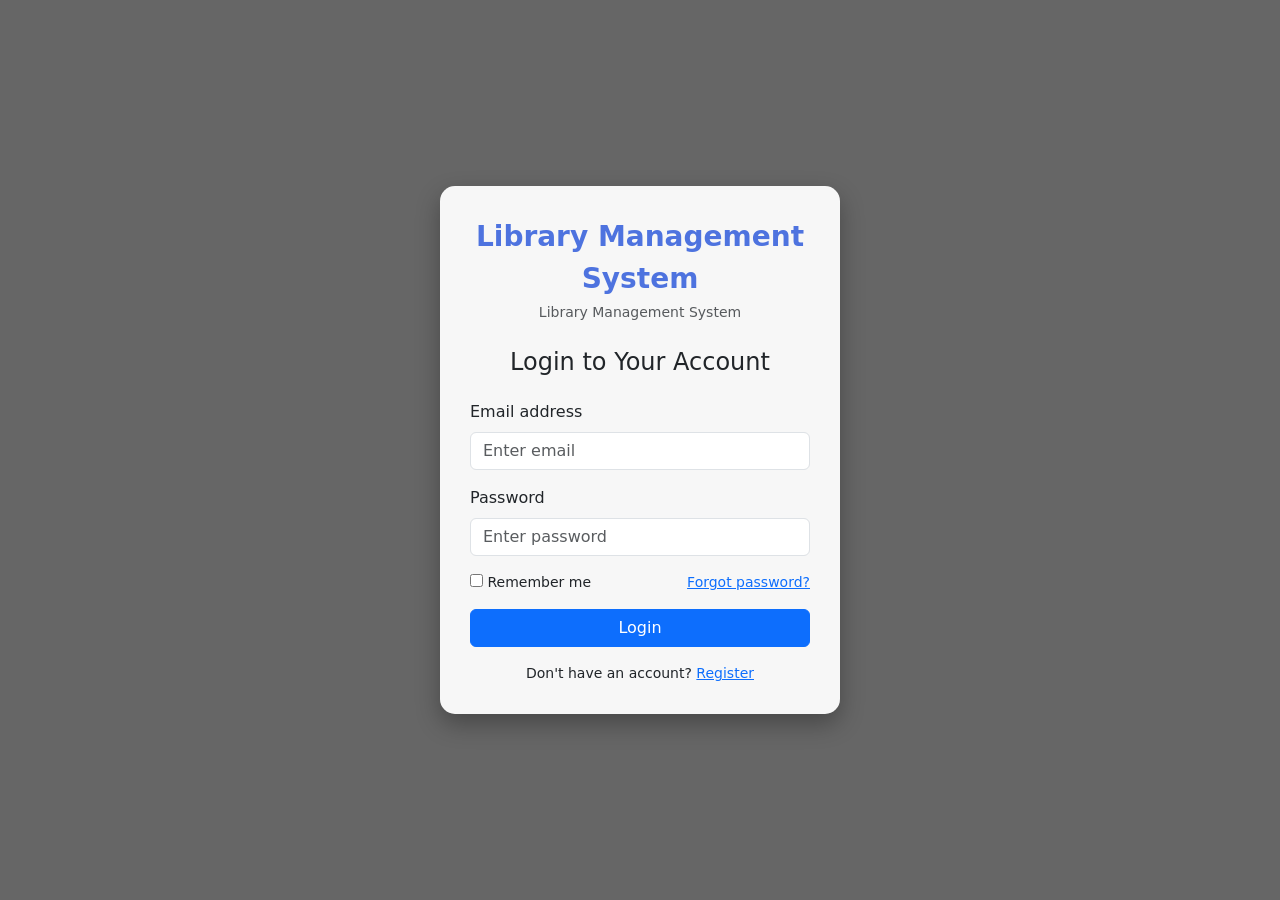
==== index.html @ 751d8fba "first commit" ====
<!DOCTYPE html>
<html lang="en">
<head>
    <meta charset="UTF-8">
    <title>Library Login</title>
    <meta name="viewport" content="width=device-width, initial-scale=1">

    <!-- Bootstrap CSS -->
    <link href="https://cdn.jsdelivr.net/npm/bootstrap@5.3.2/dist/css/bootstrap.min.css" rel="stylesheet">

    <style>
        body {
            height: 100vh;
            margin: 0;
            display: flex;
            justify-content: center;
            align-items: center;

            /* Full Background Image */
            background: url('https://images.unsplash.com/photo-1521587760476-6c12a4b040da') no-repeat center center fixed;
            background-size: cover;
        }

        .overlay {
            position: absolute;
            top: 0;
            left: 0;
            width: 100%;
            height: 100%;
            background: rgba(0, 0, 0, 0.6);
        }

        .login-card {
            position: relative;
            z-index: 2;
            width: 100%;
            max-width: 400px;
            padding: 30px;
            border-radius: 15px;
            background-color: rgba(255, 255, 255, 0.95);
            box-shadow: 0 10px 25px rgba(0,0,0,0.3);
        }

        .logo {
            font-size: 28px;
            font-weight: bold;
            color: #4e73df;
        }

        .form-control:focus {
            box-shadow: none;
            border-color: #4e73df;
        }

        .btn-custom {
            background-color: #4e73df;
            color: white;
        }

        .btn-custom:hover {
            background-color: #2e59d9;
        }

        .extra-links {
            font-size: 14px;
        }
    </style>

</head>

<body>

<div class="overlay"></div>

<div class="login-card">
    
    <!-- Logo -->
    <div class="text-center mb-4">
        <div class="logo">Library Management System</div>
        <small class="text-muted">Library Management System</small>
    </div>

    <h4 class="text-center mb-4">Login to Your Account</h4>

    <form>
        <div class="mb-3">
            <label class="form-label">Email address</label>
            <input type="email" class="form-control" placeholder="Enter email" required>
        </div>

        <div class="mb-3">
            <label class="form-label">Password</label>
            <input type="password" class="form-control" placeholder="Enter password" required>
        </div>

        <div class="d-flex justify-content-between mb-3 extra-links">
            <div>
                <input type="checkbox"> Remember me
            </div>
            <a href="#">Forgot password?</a>
        </div>

      <a href="main.html" class="btn btn-primary w-100">Login</a>

        <div class="text-center mt-3 extra-links">
            Don't have an account? <a href="register.html">Register</a>
        </div>
    </form>

</div>

</body>
</html>
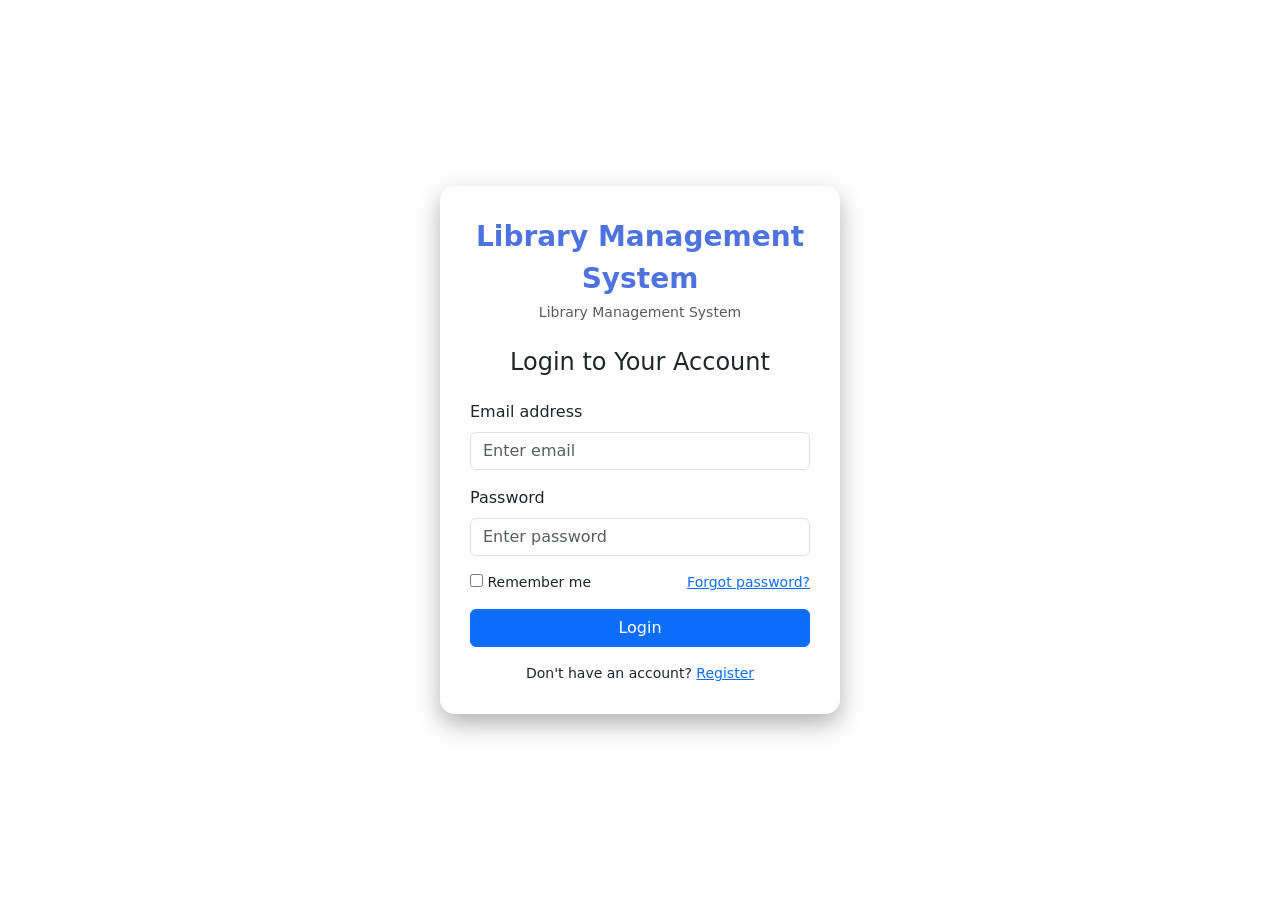
==== commit 9ec81ae2: "anymessage" ====
--- a/index.html
+++ b/index.html
@@ -21,14 +21,8 @@
             background-size: cover;
         }
 
-        .overlay {
-            position: absolute;
-            top: 0;
-            left: 0;
-            width: 100%;
-            height: 100%;
-            background: rgba(0, 0, 0, 0.6);
-        }
+    
+        
 
         .login-card {
             position: relative;
